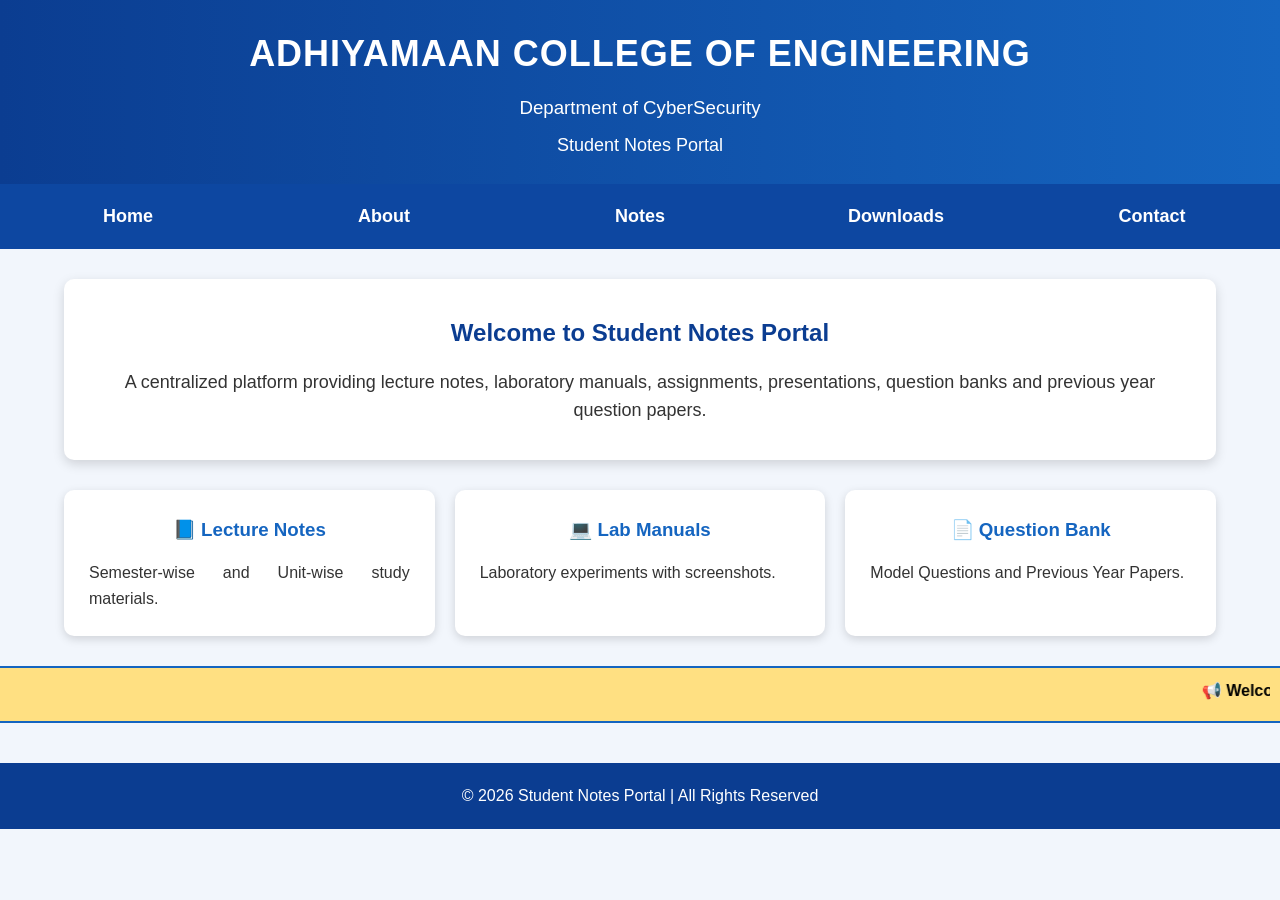
==== index.html @ fe0ce6b1 "Add files via upload" ====
<!DOCTYPE html>
<html lang="en">

<head>
    <meta charset="UTF-8">
    <meta name="viewport" content="width=device-width, initial-scale=1.0">
    <title>Student Notes Portal</title>

    <!-- External CSS -->
    <link rel="stylesheet" href="style.css">
</head>

<body>

    <!-- HEADER -->
    <header>

        <div class="college-name">
            <h1>ADHIYAMAAN COLLEGE OF ENGINEERING</h1>
            <h3>Department of CyberSecurity</h3>
            <p>Student Notes Portal</p>
        </div>

    </header>

    <!-- NAVIGATION -->

   <nav>
    <ul>
        <li><a href="home.html">Home</a></li>
        <li><a href="about.html">About</a></li>
        <li><a href="notes.html">Notes</a></li>
        <li><a href="downloads.html">Downloads</a></li>
        <li><a href="contact.html">Contact</a></li>
    </ul>
</nav>


    <!-- MAIN CONTENT -->

    <main>

        <section class="hero">

            <h2>Welcome to Student Notes Portal</h2>

            <p>
                A centralized platform providing lecture notes,
                laboratory manuals, assignments, presentations,
                question banks and previous year question papers.
            </p>

        </section>

        <section class="cards">

            <article class="card">

                <h3>📘 Lecture Notes</h3>

                <p>Semester-wise and Unit-wise study materials.</p>

            </article>

            <article class="card">

                <h3>💻 Lab Manuals</h3>

                <p>Laboratory experiments with screenshots.</p>

            </article>

            <article class="card">

                <h3>📄 Question Bank</h3>

                <p>Model Questions and Previous Year Papers.</p>

            </article>

        </section>
<!-- ================= ANNOUNCEMENTS ================= -->

<section class="announcement">

    <marquee behavior="scroll"
             direction="left"
             scrollamount="6"
             onmouseover="this.stop();"
             onmouseout="this.start();">

        📢 Welcome to the Student Notes Portal |
        📘 Unit I Notes Uploaded |
        📄 Lab Manual Available |
        📝 Previous Year Question Papers Added |
        📅 Internal Assessment Schedule Updated |
        📥 Download Study Materials from the Notes Section

    </marquee>

</section>

    </main>

    <!-- FOOTER -->

    <footer>

        <p>
            © 2026 Student Notes Portal | All Rights Reserved
        </p>

    </footer>

</body>

</html>
---- style.css ----
/* ==========================================
   STUDENT NOTES PORTAL
   PROFESSIONAL CSS
========================================== */

/* Reset */

*{
    margin:0;
    padding:0;
    box-sizing:border-box;
}

/* Body */

body{

    font-family:Segoe UI, Arial, sans-serif;

    background-color:#F2F6FC;

    color:#333333;

    line-height:1.6;

}

/* ==========================================
   HEADER
========================================== */

header{

    background:linear-gradient(90deg,#0B3D91,#1565C0);

    color:white;

    text-align:center;

    padding:25px;

    box-shadow:0 3px 8px rgba(0,0,0,0.3);

}

header h1{

    font-size:36px;

    letter-spacing:1px;

}

header h3{

    margin-top:10px;

    font-weight:normal;

}

header p{

    margin-top:8px;

    font-size:18px;

}

/* ==========================================
   NAVIGATION
========================================== */

nav{

    background:#0D47A1;

}

nav ul{

    display:flex;

    list-style:none;

}

nav ul li{

    flex:1;

}

nav ul li a{

    display:block;

    text-align:center;

    padding:18px;

    color:white;

    text-decoration:none;

    font-size:18px;

    font-weight:bold;

    transition:0.3s;

}

nav ul li a:hover{

    background:#1976D2;

}

nav ul li a.active{

    background:#2196F3;

}

/* ==========================================
   ANNOUNCEMENT BAR
========================================== */

.announcement{

    background:#FFE082;

    color:#000;

    padding:10px;

    font-weight:bold;

    border-top:2px solid #1565C0;

    border-bottom:2px solid #1565C0;

}

/* ==========================================
   HERO SECTION
========================================== */

.hero{

    width:90%;

    margin:30px auto;

    background:white;

    padding:35px;

    text-align:center;

    border-radius:10px;

    box-shadow:0 4px 12px rgba(0,0,0,0.15);

}

.hero h2{

    color:#0B3D91;

    margin-bottom:15px;

}

.hero p{

    font-size:18px;

}

/* ==========================================
   CARDS
========================================== */

.cards{

    width:90%;

    margin:30px auto;

    display:flex;

    gap:20px;

}

.card{

    flex:1;

    background:white;

    padding:25px;

    border-radius:10px;

    text-align:center;

    box-shadow:0 3px 10px rgba(0,0,0,0.15);

    transition:0.3s;

}

.card:hover{

    transform:translateY(-8px);

    box-shadow:0 8px 18px rgba(0,0,0,0.25);

}

.card h3{

    color:#1565C0;

    margin-bottom:15px;

}

.card p{

    text-align:justify;

}

/* ==========================================
   BUTTON
========================================== */

.btn{

    display:inline-block;

    margin-top:20px;

    background:#1565C0;

    color:white;

    padding:12px 25px;

    text-decoration:none;

    border-radius:5px;

    font-weight:bold;

}

.btn:hover{

    background:#0B3D91;

}

/* ==========================================
   FOOTER
========================================== */

footer{

    background:#0B3D91;

    color:white;

    text-align:center;

    padding:20px;

    margin-top:40px;

}

/* ==========================================
   RESPONSIVE
========================================== */

@media(max-width:768px){

    nav ul{

        flex-direction:column;

    }

    .cards{

        flex-direction:column;

    }

    header h1{

        font-size:28px;

    }

}
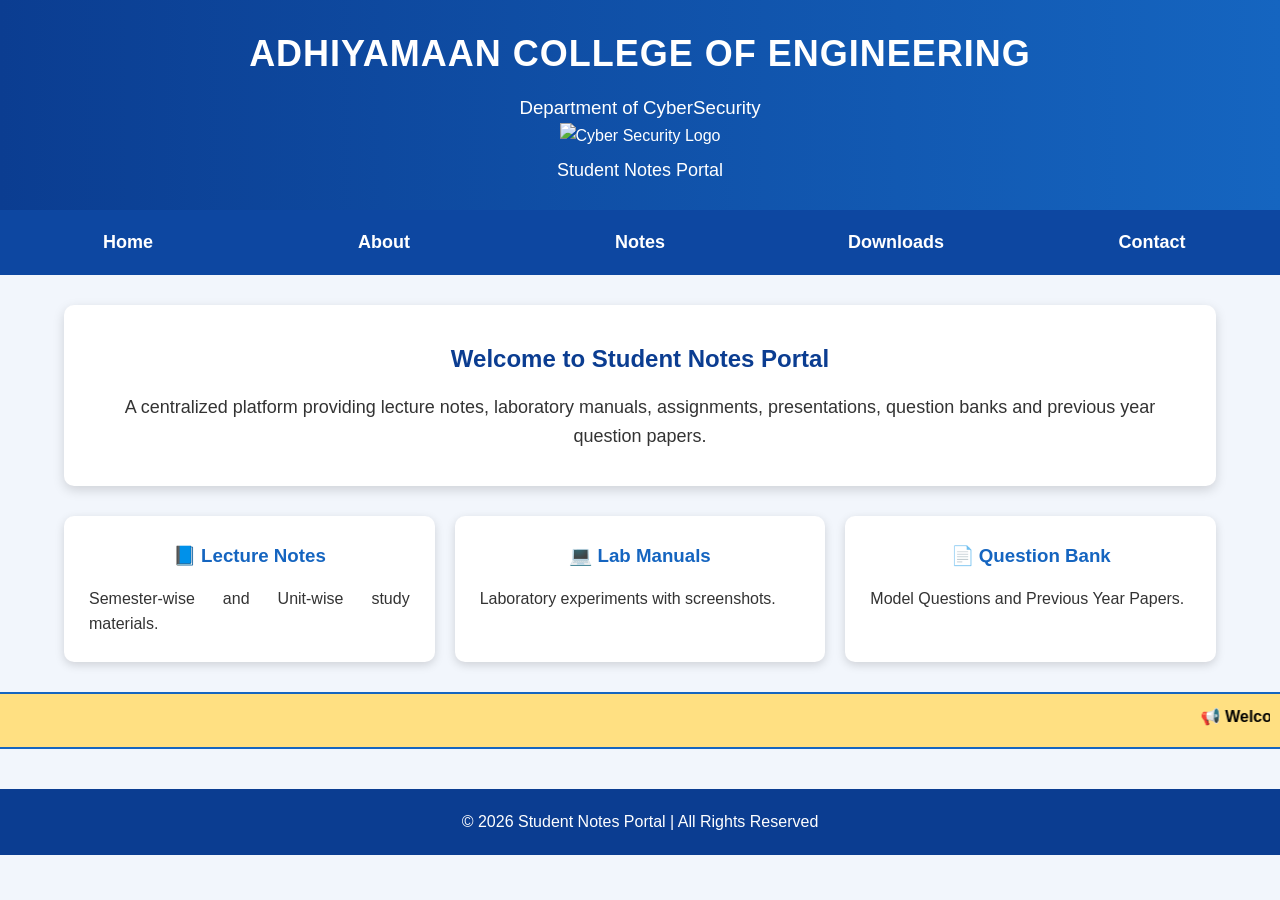
==== commit 8de5dad7: "Add logo image to header Added a logo image to the header section." ====
--- a/index.html
+++ b/index.html
@@ -18,6 +18,10 @@
         <div class="college-name">
             <h1>ADHIYAMAAN COLLEGE OF ENGINEERING</h1>
             <h3>Department of CyberSecurity</h3>
+            <img src="images/logo.png"
+     alt="Cyber Security Logo"
+     width="90"
+     height="90">
             <p>Student Notes Portal</p>
         </div>
 
@@ -114,4 +118,4 @@
 
 </body>
 
-</html>+</html>
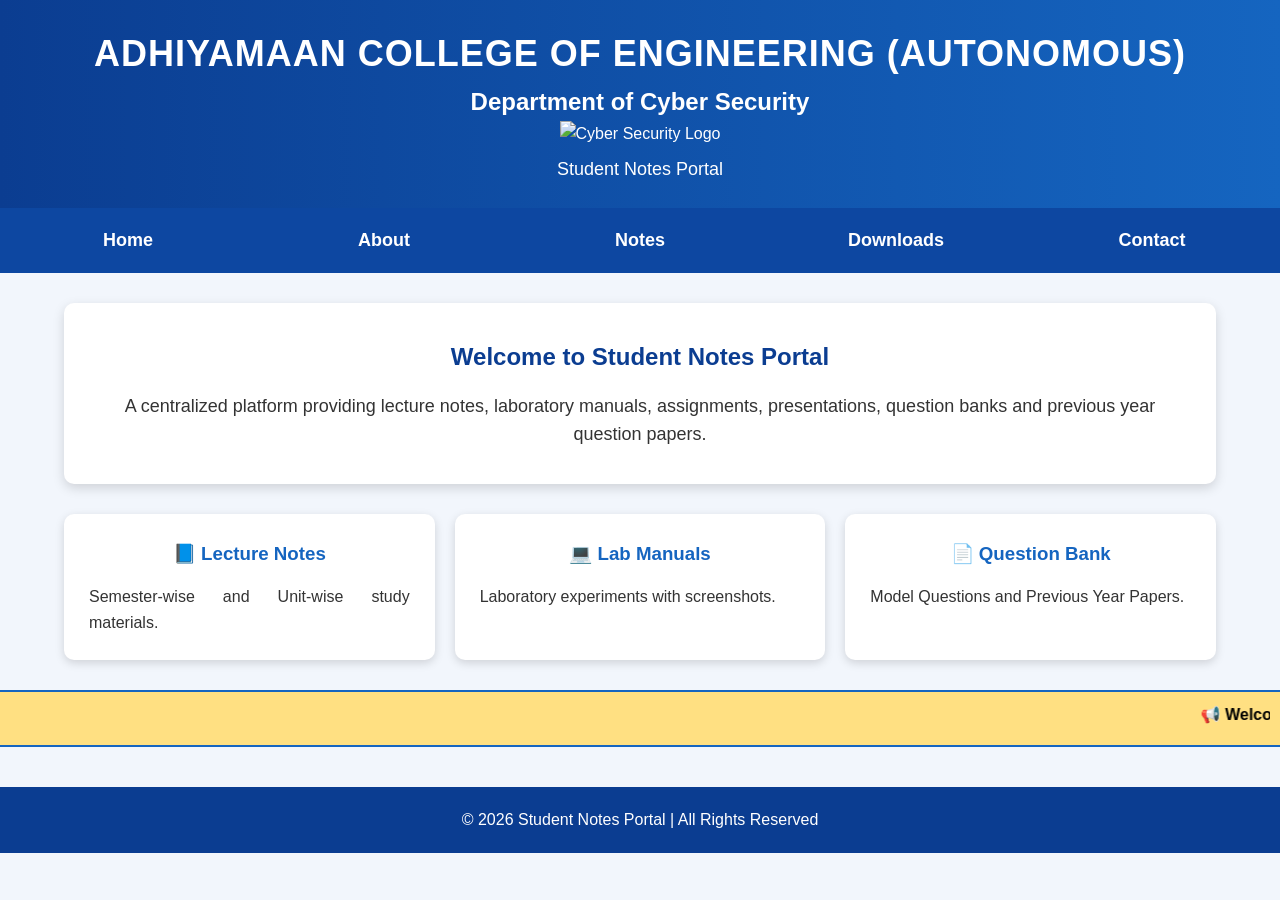
==== commit b9ec7101: "Modify header with updated college and department names Updated college name and department in heade" ====
--- a/index.html
+++ b/index.html
@@ -16,13 +16,16 @@
     <header>
 
         <div class="college-name">
-            <h1>ADHIYAMAAN COLLEGE OF ENGINEERING</h1>
-            <h3>Department of CyberSecurity</h3>
-            <img src="images/logo.png"
+          <h1>ADHIYAMAAN COLLEGE OF ENGINEERING (AUTONOMOUS)</h1>
+
+        <h2>Department of Cyber Security</h2>
+   <img src="images/logo.png"
      alt="Cyber Security Logo"
      width="90"
      height="90">
-            <p>Student Notes Portal</p>
+
+        <p>Student Notes Portal</p>
+
         </div>
 
     </header>
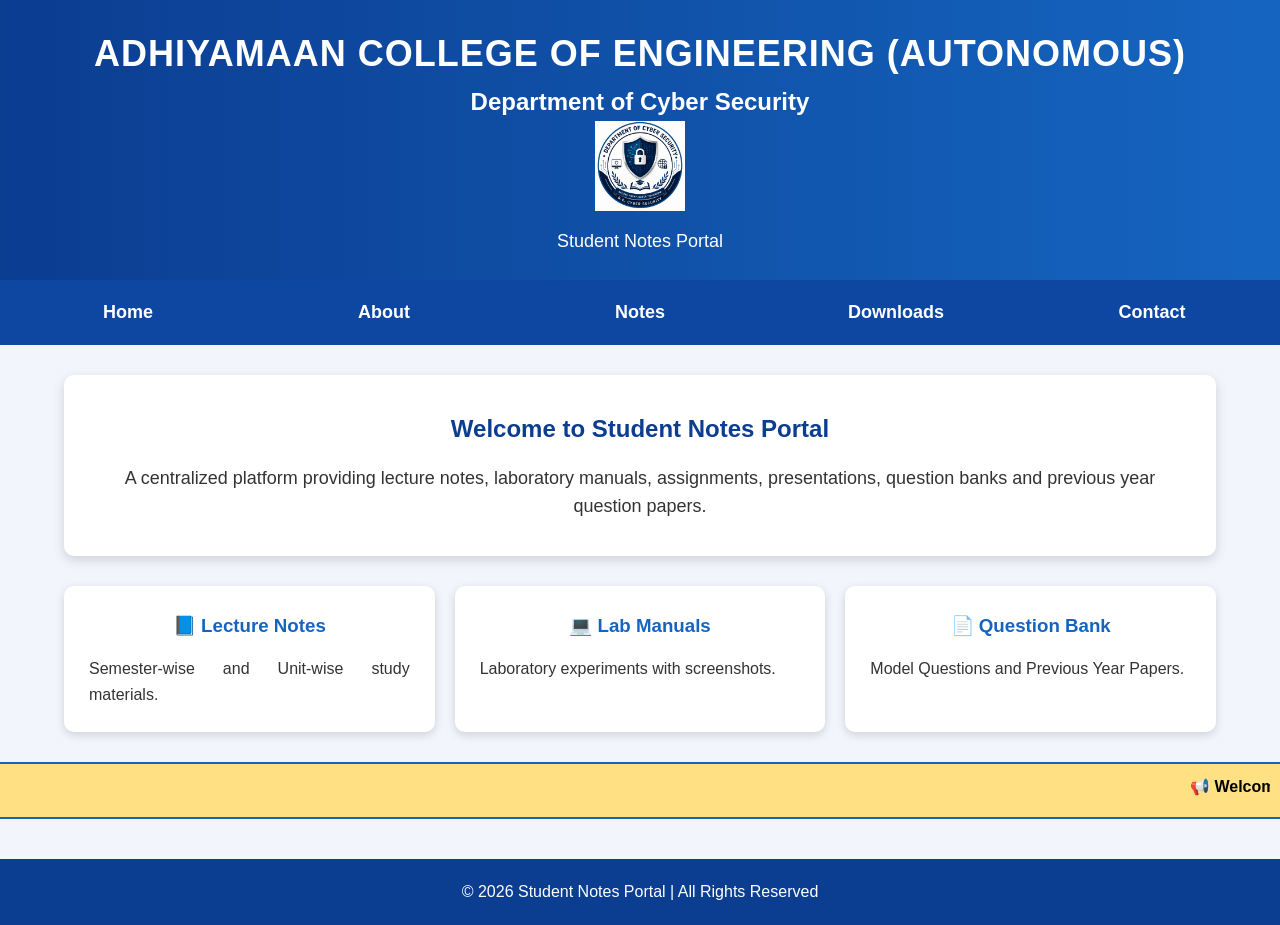
==== commit 9bbf0d33: "Fix HTML formatting and update logo path" ====
--- a/index.html
+++ b/index.html
@@ -19,7 +19,7 @@
           <h1>ADHIYAMAAN COLLEGE OF ENGINEERING (AUTONOMOUS)</h1>
 
         <h2>Department of Cyber Security</h2>
-   <img src="images/logo.png"
+   <img src="logo.png"
      alt="Cyber Security Logo"
      width="90"
      height="90">
